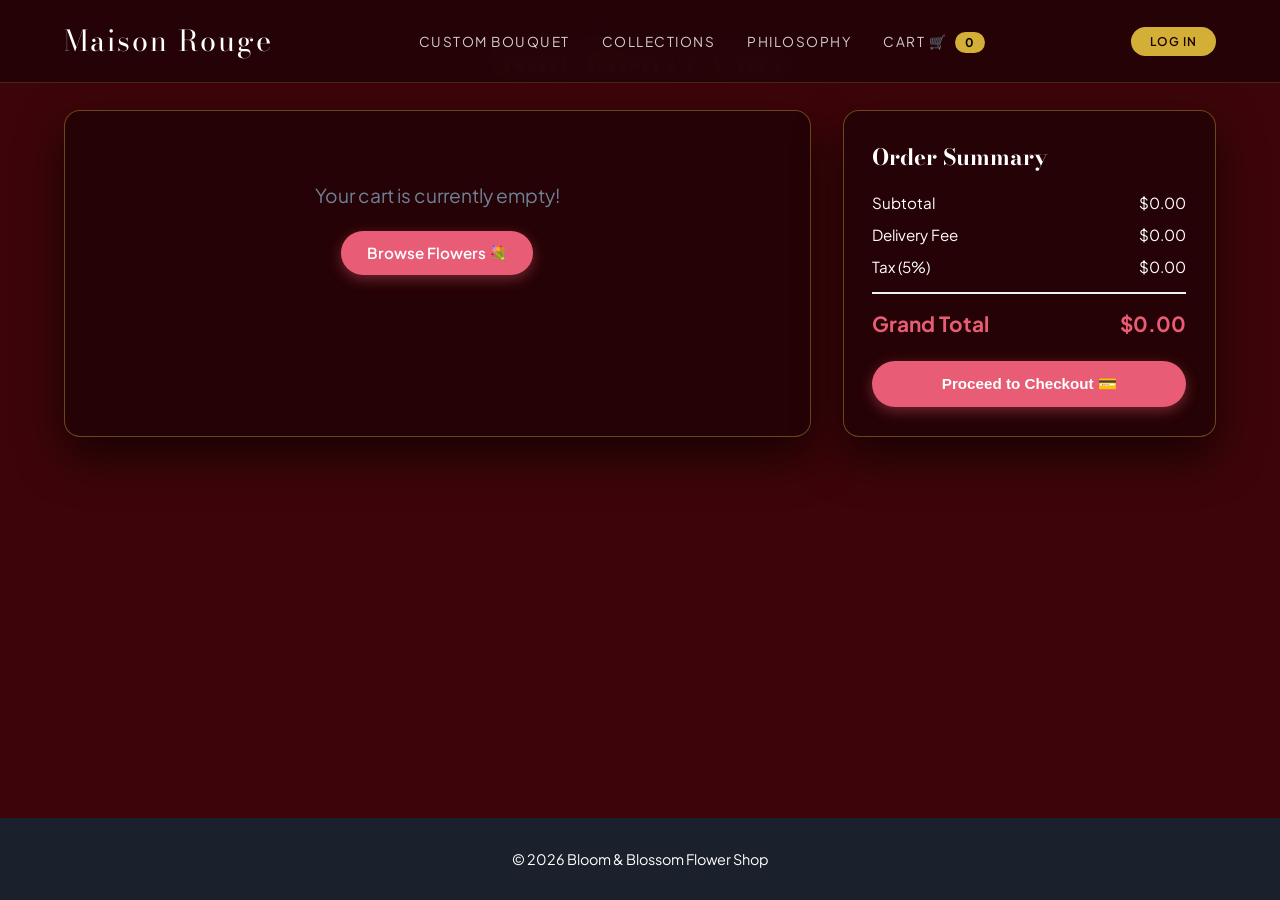
==== cart.html @ 90d303fb "First commit" ====
<!DOCTYPE html>
<html lang="en">
<head>
  <meta charset="UTF-8">
  <meta name="viewport" content="width=device-width, initial-scale=1.0">
  <title>Shopping Cart & Checkout | Bloom & Blossom</title>
  <link rel="stylesheet" href="css/style.css">
</head>
<body class="maison-theme">

  <!-- Fixed Editorial Header Nav -->
  <nav class="maison-nav">
    <a href="index.html" class="maison-logo">Maison Rouge</a>
    <ul class="maison-nav-links">
      <li><a href="index.html#custom-builder">Custom Bouquet</a></li>
      <li><a href="index.html#collections">Collections</a></li>
      <li><a href="index.html#philosophy">Philosophy</a></li>
      <li><a href="cart.html">Cart 🛒 <span class="cart-badge" style="background: var(--gold-accent); color: #000;">0</span></a></li>
    </ul>
    <div id="user-nav-slot"></div>
  </nav>

  <main class="main-container">
    <h2 style="font-size: 2.2rem; margin-bottom: 1.5rem; text-align: center;">Your Flower Cart</h2>

    <div class="cart-grid">
      <!-- Left Cart Items Table -->
      <div class="cart-table-wrapper">
        <table class="cart-table" id="cart-table">
          <thead>
            <tr>
              <th>Flower Item</th>
              <th>Price</th>
              <th>Quantity</th>
              <th>Total</th>
              <th></th>
            </tr>
          </thead>
          <tbody id="cart-items-body">
            <!-- Dynamically injected -->
          </tbody>
        </table>

        <div id="empty-cart-msg" style="display: none; text-align: center; padding: 3rem 1rem;">
          <p style="font-size: 1.2rem; color: var(--text-muted); margin-bottom: 1.5rem;">Your cart is currently empty!</p>
          <a href="index.html" class="btn btn-primary">Browse Flowers 💐</a>
        </div>
      </div>

      <!-- Right Summary Panel -->
      <div class="summary-card">
        <h3 style="font-size: 1.4rem; margin-bottom: 1.2rem;">Order Summary</h3>
        
        <div class="summary-row">
          <span>Subtotal</span>
          <span id="subtotal-val">$0.00</span>
        </div>
        <div class="summary-row">
          <span>Delivery Fee</span>
          <span id="delivery-val">$5.00</span>
        </div>
        <div class="summary-row">
          <span>Tax (5%)</span>
          <span id="tax-val">$0.00</span>
        </div>

        <div class="summary-total summary-row">
          <span>Grand Total</span>
          <span id="total-val">$0.00</span>
        </div>

        <div style="margin-top: 1.5rem;">
          <button id="checkout-btn" class="btn btn-primary" style="width: 100%; padding: 0.9rem;">
            Proceed to Checkout 💳
          </button>
        </div>
      </div>
    </div>
  </main>

  <footer>
    <p>&copy; 2026 Bloom & Blossom Flower Shop</p>
  </footer>

  <script type="module">
    import { Cart } from './js/app.js';
    import { Auth } from './js/auth.js';

    document.addEventListener('DOMContentLoaded', () => {
      Auth.updateNavUI();
      Cart.updateCartBadge();

      const body = document.getElementById('cart-items-body');
      const emptyMsg = document.getElementById('empty-cart-msg');
      const table = document.getElementById('cart-table');

      function renderCart() {
        const cart = Cart.getCart();
        
        if (cart.length === 0) {
          table.style.display = 'none';
          emptyMsg.style.display = 'block';
          updateSummary(0);
          return;
        }

        table.style.display = 'table';
        emptyMsg.style.display = 'none';

        let subtotal = 0;
        body.innerHTML = cart.map(item => {
          const itemTotal = item.price * item.quantity;
          subtotal += itemTotal;
          return `
            <tr>
              <td>
                <div style="display: flex; align-items: center; gap: 0.8rem;">
                  <img src="${item.image}" alt="${item.name}" class="cart-item-img">
                  <div>
                    <strong style="display: block;">${item.name}</strong>
                    <span style="font-size: 0.8rem; color: var(--text-muted);">${item.category.toUpperCase()}</span>
                  </div>
                </div>
              </td>
              <td>$${item.price.toFixed(2)}</td>
              <td>
                <div class="qty-control">
                  <button class="qty-btn dec-btn" data-id="${item.id}">-</button>
                  <span style="font-weight: 600; width: 20px; text-align: center;">${item.quantity}</span>
                  <button class="qty-btn inc-btn" data-id="${item.id}">+</button>
                </div>
              </td>
              <td style="font-weight: 700;">$${itemTotal.toFixed(2)}</td>
              <td>
                <button class="btn remove-btn" data-id="${item.id}" style="background: none; border: none; color: #e53e3e; cursor: pointer; font-size: 1.1rem;">🗑️</button>
              </td>
            </tr>
          `;
        }).join('');

        updateSummary(subtotal);

        // Attach event handlers
        document.querySelectorAll('.inc-btn').forEach(b => {
          b.addEventListener('click', (e) => {
            Cart.updateQuantity(parseInt(e.target.dataset.id), 1);
            renderCart();
          });
        });

        document.querySelectorAll('.dec-btn').forEach(b => {
          b.addEventListener('click', (e) => {
            Cart.updateQuantity(parseInt(e.target.dataset.id), -1);
            renderCart();
          });
        });

        document.querySelectorAll('.remove-btn').forEach(b => {
          b.addEventListener('click', (e) => {
            Cart.removeItem(parseInt(e.target.dataset.id));
            renderCart();
          });
        });
      }

      function updateSummary(subtotal) {
        const delivery = subtotal > 0 ? 5.00 : 0.00;
        const tax = subtotal * 0.05;
        const total = subtotal + delivery + tax;

        document.getElementById('subtotal-val').textContent = `$${subtotal.toFixed(2)}`;
        document.getElementById('delivery-val').textContent = `$${delivery.toFixed(2)}`;
        document.getElementById('tax-val').textContent = `$${tax.toFixed(2)}`;
        document.getElementById('total-val').textContent = `$${total.toFixed(2)}`;
      }

      renderCart();

      // Checkout handler
      document.getElementById('checkout-btn').addEventListener('click', () => {
        const cart = Cart.getCart();
        if (cart.length === 0) {
          alert("Your cart is empty!");
          return;
        }

        const user = Auth.getUser();
        if (!user) {
          if (confirm("Please log in or register before completing your order. Go to login?")) {
            window.location.href = 'login.html';
          }
          return;
        }

        // Store active order and redirect to success page
        const orderSummary = {
          orderId: "ORD-" + Math.floor(100000 + Math.random() * 900000),
          user: user,
          items: cart,
          date: new Date().toLocaleDateString(),
          total: document.getElementById('total-val').textContent
        };

        localStorage.setItem('last_order', JSON.stringify(orderSummary));
        Cart.clearCart();
        window.location.href = 'success.html';
      });
    });
  </script>
</body>
</html>
---- css/style.css ----
/* Google Fonts Import - Italiana & Playfair Display & Bodoni Moda */
@import url('https://fonts.googleapis.com/css2?family=Bodoni+Moda:ital,opsz,wght@0,6..96,400..700;1,6..96,400..700&family=Italiana&family=Plus+Jakarta+Sans:wght@300;400;500;600&display=swap');

:root {
  --primary: #e85d75;
  --primary-hover: #d0445c;
  --secondary: #4a7c59;
  --accent: #f7b2b7;
  --bg-dark-burgundy: #3d0509;
  --bg-deeper-burgundy: #280205;
  --burgundy-card: rgba(45, 4, 8, 0.75);
  --gold-accent: #d4af37;
  --text-light: #fceee8;
  --text-gold: #f3e5ab;
  --bg-gradient: linear-gradient(135deg, #fdfbfb 0%, #ebedee 100%);
  --hero-gradient: linear-gradient(135deg, #fff5f6 0%, #ffeef1 100%);
  --card-bg: rgba(255, 255, 255, 0.85);
  --glass-border: rgba(232, 93, 117, 0.15);
  --text-dark: #2d3748;
  --text-muted: #718096;
  --shadow-sm: 0 4px 6px -1px rgba(0, 0, 0, 0.05);
  --shadow-md: 0 10px 25px -5px rgba(232, 93, 117, 0.12);
  --shadow-lg: 0 20px 35px -10px rgba(0, 0, 0, 0.15);
  --radius-sm: 8px;
  --radius-md: 16px;
  --radius-lg: 24px;
  --transition: all 0.3s ease;
}

* {
  box-sizing: border-box;
  margin: 0;
  padding: 0;
}

body {
  font-family: 'Plus Jakarta Sans', sans-serif;
  background: #faf7f7;
  color: var(--text-dark);
  min-height: 100vh;
  display: flex;
  flex-direction: column;
}

h1, h2, h3, .brand-font, .editorial-heading {
  font-family: 'Bodoni Moda', 'Italiana', serif;
}

/* Behance Ticker Banner */
.maison-ticker {
  background: #180104;
  color: var(--gold-accent);
  overflow: hidden;
  white-space: nowrap;
  padding: 0.9rem 0;
  border-top: 1px solid rgba(212,175,55,0.25);
  border-bottom: 1px solid rgba(212,175,55,0.25);
  font-family: 'Bodoni Moda', serif;
  font-size: 0.9rem;
  letter-spacing: 3px;
  text-transform: uppercase;
}

.ticker-track {
  display: inline-block;
  animation: tickerSlide 25s linear infinite;
}

@keyframes tickerSlide {
  0% { transform: translateX(0); }
  100% { transform: translateX(-50%); }
}

/* Reviews & Editorial Quote Box */
.review-card {
  background: rgba(35, 3, 7, 0.85);
  border: 1px solid rgba(212, 175, 55, 0.3);
  padding: 2.2rem;
  border-radius: 8px;
  box-shadow: 0 15px 35px rgba(0,0,0,0.5);
  text-align: left;
}

/* Cart & Success Dark Theme Adaptations */
body.maison-theme .cart-table-wrapper,
body.maison-theme .summary-card,
body.maison-theme .success-card {
  background: #250205 !important;
  color: #fff !important;
  border: 1px solid rgba(212, 175, 55, 0.4) !important;
  box-shadow: 0 20px 45px rgba(0,0,0,0.6) !important;
}

body.maison-theme .cart-table th {
  color: var(--gold-accent) !important;
  border-bottom-color: rgba(212, 175, 55, 0.3) !important;
}

body.maison-theme .cart-table td {
  border-bottom-color: rgba(255, 255, 255, 0.08) !important;
}

body.maison-theme, body.maison-catalog {
  background-color: var(--bg-dark-burgundy) !important;
  color: var(--text-light) !important;
  font-family: 'Plus Jakarta Sans', sans-serif;
}

.maison-nav {
  position: fixed;
  top: 0; left: 0; width: 100%;
  z-index: 1000;
  display: flex;
  justify-content: space-between;
  align-items: center;
  padding: 1.2rem 4rem;
  background: rgba(35, 3, 7, 0.95);
  backdrop-filter: blur(15px);
  border-bottom: 1px solid rgba(212, 175, 55, 0.2);
}

.social-link {
  width: 42px;
  height: 42px;
  border-radius: 50%;
  border: 1px solid rgba(212, 175, 55, 0.4);
  background: rgba(255,255,255,0.05);
  color: var(--gold-accent);
  display: inline-flex;
  align-items: center;
  justify-content: center;
  font-size: 1.2rem;
  transition: all 0.3s ease;
  margin: 0 0.4rem;
}

.social-link:hover {
  background: var(--gold-accent);
  color: #000;
  transform: translateY(-3px);
  box-shadow: 0 5px 15px rgba(212,175,55,0.4);
}

.maison-logo {
  font-family: 'Bodoni Moda', serif;
  font-size: 1.8rem;
  letter-spacing: 2px;
  color: #ffffff;
}

.maison-nav-links {
  display: flex;
  gap: 2rem;
  list-style: none;
  font-size: 0.85rem;
  letter-spacing: 1.5px;
  text-transform: uppercase;
}

.maison-nav-links a {
  color: rgba(255, 255, 255, 0.8);
  transition: color 0.3s;
}

.maison-nav-links a:hover {
  color: var(--text-gold);
}

.maison-hero {
  min-height: 100vh;
  display: grid;
  grid-template-columns: 1fr 1fr;
  align-items: center;
  position: relative;
  padding-top: 5rem;
  background: var(--bg-dark-burgundy);
}

.maison-hero-left {
  padding: 4rem;
  z-index: 2;
}

.sub-tag {
  text-transform: uppercase;
  font-size: 0.75rem;
  letter-spacing: 3px;
  color: rgba(255, 255, 255, 0.6);
  margin-bottom: 1rem;
  display: block;
}

.maison-title {
  font-size: 4rem;
  font-weight: 400;
  line-height: 1.1;
  margin-bottom: 1.2rem;
  color: #fff;
  letter-spacing: -0.5px;
}

.maison-desc {
  font-size: 1rem;
  color: rgba(255, 255, 255, 0.7);
  max-width: 420px;
  line-height: 1.6;
  margin-bottom: 2rem;
  font-weight: 300;
}

.maison-hero-right {
  height: 100%;
  min-height: 90vh;
  background: url('../assets/images/white_ranunculus.jpg') center/cover no-repeat;
  position: relative;
}

.maison-hero-right::after {
  content: '';
  position: absolute;
  top: 0; left: 0; width: 100%; height: 100%;
  background: linear-gradient(to right, var(--bg-dark-burgundy) 0%, transparent 40%);
}

.maison-section {
  padding: 6rem 4rem;
  background: var(--bg-deeper-burgundy);
  border-top: 1px solid rgba(255, 255, 255, 0.05);
}

.philosophy-grid {
  display: grid;
  grid-template-columns: 1fr 1fr;
  gap: 4rem;
  align-items: center;
}

.philosophy-quote {
  font-family: 'Bodoni Moda', serif;
  font-size: 1.5rem;
  font-style: italic;
  line-height: 1.5;
  color: var(--text-gold);
  border-left: 2px solid var(--gold-accent);
  padding-left: 1.5rem;
}

.collections-grid {
  display: grid;
  grid-template-columns: repeat(3, 1fr);
  gap: 2.5rem;
  margin-top: 3rem;
}

.collection-card {
  position: relative;
  height: 420px;
  border-radius: 4px;
  overflow: hidden;
  border: 1px solid rgba(255, 255, 255, 0.1);
  transition: transform 0.4s ease;
}

.collection-card:hover {
  transform: translateY(-8px);
}

.collection-card img {
  width: 100%;
  height: 100%;
  object-fit: cover;
  transition: transform 0.6s ease;
}

.collection-card:hover img {
  transform: scale(1.05);
}

.collection-overlay {
  position: absolute;
  bottom: 0; left: 0; width: 100%;
  padding: 2rem 1.5rem;
  background: linear-gradient(to top, rgba(15, 1, 3, 0.95), transparent);
}

.signature-banner {
  height: 80vh;
  position: relative;
  background: url('../assets/images/signature_bouquet.jpg') center/cover no-repeat;
  display: flex;
  align-items: center;
  justify-content: center;
  text-align: center;
}

.signature-banner::before {
  content: '';
  position: absolute;
  top: 0; left: 0; width: 100%; height: 100%;
  background: rgba(40, 2, 5, 0.55);
}

.signature-content {
  position: relative;
  z-index: 2;
  background: rgba(30, 2, 5, 0.75);
  padding: 3.5rem;
  backdrop-filter: blur(10px);
  border: 1px solid rgba(255, 255, 255, 0.15);
  max-width: 550px;
}

.maison-btn {
  display: inline-block;
  padding: 0.85rem 2.2rem;
  border: 1px solid rgba(255, 255, 255, 0.7);
  background: transparent;
  color: white;
  text-transform: uppercase;
  font-size: 0.75rem;
  letter-spacing: 2px;
  border-radius: 30px;
  cursor: pointer;
  transition: all 0.3s;
}

.maison-btn:hover {
  background: white;
  color: var(--bg-dark-burgundy);
  border-color: white;
}

.maison-btn-gold {
  background: var(--gold-accent);
  color: #1a0204;
  border: none;
  font-weight: 600;
}

.maison-btn-gold:hover {
  background: #f3e5ab;
  color: #000;
}

/* Stem Selector Aesthetic Grid */
.stem-grid {
  display: grid;
  grid-template-columns: repeat(auto-fill, minmax(220px, 1fr));
  gap: 1.5rem;
  margin-top: 1.2rem;
}

.stem-card {
  background: rgba(30, 2, 5, 0.7);
  border: 1px solid rgba(212, 175, 55, 0.25);
  border-radius: 12px;
  overflow: hidden;
  transition: all 0.3s ease;
  display: flex;
  flex-direction: column;
}

.stem-card:hover, .stem-card.active-stem {
  border-color: var(--gold-accent);
  box-shadow: 0 10px 25px rgba(212, 175, 55, 0.2);
  transform: translateY(-4px);
}

.stem-img-wrapper {
  height: 160px;
  position: relative;
  overflow: hidden;
}

.stem-img-wrapper img {
  width: 100%;
  height: 100%;
  object-fit: cover;
  transition: transform 0.4s ease;
}

.stem-card:hover .stem-img-wrapper img {
  transform: scale(1.08);
}

.stem-card-body {
  padding: 1rem;
  display: flex;
  flex-direction: column;
  flex: 1;
}

.stem-title {
  font-family: 'Bodoni Moda', serif;
  font-size: 1.15rem;
  color: #fff;
  margin-bottom: 0.3rem;
}

.stem-price {
  font-size: 0.85rem;
  color: var(--gold-accent);
  margin-bottom: 0.8rem;
}

.stem-qty-picker {
  display: flex;
  align-items: center;
  justify-content: space-between;
  background: rgba(255, 255, 255, 0.08);
  border-radius: 20px;
  padding: 0.2rem 0.6rem;
  border: 1px solid rgba(255, 255, 255, 0.15);
  margin-top: auto;
}

.stem-qty-btn {
  background: none;
  border: none;
  color: var(--gold-accent);
  font-weight: bold;
  font-size: 1.1rem;
  cursor: pointer;
  width: 28px;
  height: 28px;
  display: flex;
  align-items: center;
  justify-content: center;
}

.stem-qty-num {
  font-weight: 600;
  color: #fff;
  font-size: 0.95rem;
}

/* Bouquet Live Preview Box */
.bouquet-live-preview {
  background: linear-gradient(135deg, rgba(20, 1, 3, 0.9), rgba(45, 4, 8, 0.95));
  border: 1px solid var(--gold-accent);
  border-radius: 16px;
  padding: 2.5rem;
  text-align: center;
  position: relative;
  box-shadow: 0 20px 50px rgba(0,0,0,0.6);
}

.visual-bouquet-holder {
  height: 280px;
  display: flex;
  align-items: center;
  justify-content: center;
  position: relative;
  margin: 1.5rem 0;
  border-radius: 12px;
  overflow: hidden;
  background: radial-gradient(circle, rgba(60, 5, 10, 0.6) 0%, rgba(15, 1, 3, 0.9) 100%);
  border: 1px dashed rgba(212, 175, 55, 0.3);
}


.color-badge {
  width: 16px;
  height: 16px;
  border-radius: 50%;
  display: inline-block;
  vertical-align: middle;
  margin-right: 8px;
  border: 1px solid rgba(255,255,255,0.3);
}

.maison-input option {
  background-color: #280205;
  color: #fff;
  padding: 0.8rem;
}

.maison-input:focus {
  border-color: var(--gold-accent);
  background: rgba(255, 255, 255, 0.1);
}


a {
  text-decoration: none;
  color: inherit;
}

/* Header & Navbar */
.navbar {
  position: sticky;
  top: 0;
  z-index: 100;
  background: rgba(255, 255, 255, 0.9);
  backdrop-filter: blur(12px);
  border-bottom: 1px solid var(--glass-border);
  padding: 1rem 2rem;
  display: flex;
  align-items: center;
  justify-content: space-between;
}

.logo {
  display: flex;
  align-items: center;
  gap: 0.6rem;
  font-size: 1.6rem;
  font-weight: 700;
  color: var(--primary);
}

.logo span {
  color: var(--secondary);
}

.nav-links {
  display: flex;
  align-items: center;
  gap: 1.8rem;
  list-style: none;
}

.nav-links a {
  font-weight: 500;
  transition: var(--transition);
  position: relative;
  padding: 0.4rem 0;
}

.nav-links a:hover,
.nav-links a.active {
  color: var(--primary);
}

.nav-links a.active::after {
  content: '';
  position: absolute;
  bottom: 0;
  left: 0;
  width: 100%;
  height: 2px;
  background: var(--primary);
  border-radius: 2px;
}

.cart-badge {
  background: var(--primary);
  color: white;
  font-size: 0.75rem;
  font-weight: 700;
  padding: 0.2rem 0.6rem;
  border-radius: 12px;
  margin-left: 0.3rem;
}

/* User Pill */
.user-info {
  display: flex;
  align-items: center;
  gap: 0.8rem;
  background: #fff0f3;
  padding: 0.4rem 0.9rem;
  border-radius: 20px;
  font-size: 0.9rem;
  border: 1px solid var(--glass-border);
}

/* Buttons */
.btn {
  display: inline-flex;
  align-items: center;
  justify-content: center;
  gap: 0.5rem;
  padding: 0.75rem 1.6rem;
  font-size: 0.95rem;
  font-weight: 600;
  border-radius: 30px;
  border: none;
  cursor: pointer;
  transition: var(--transition);
  outline: none;
}

.btn-primary {
  background: var(--primary);
  color: white;
  box-shadow: 0 4px 14px rgba(232, 93, 117, 0.4);
}

.btn-primary:hover {
  background: var(--primary-hover);
  transform: translateY(-2px);
  box-shadow: 0 6px 20px rgba(232, 93, 117, 0.5);
}

.btn-outline {
  background: transparent;
  border: 2px solid var(--primary);
  color: var(--primary);
}

.btn-outline:hover {
  background: var(--primary);
  color: white;
}

.btn-secondary {
  background: var(--secondary);
  color: white;
}

.btn-secondary:hover {
  background: #3c6548;
}

/* Main Container */
.main-container {
  flex: 1;
  max-width: 1200px;
  width: 100%;
  margin: 0 auto;
  padding: 2rem 1.5rem;
}

/* Hero Section */
.hero {
  background: var(--hero-gradient);
  border-radius: var(--radius-lg);
  padding: 3.5rem 2.5rem;
  margin-bottom: 2.5rem;
  display: flex;
  align-items: center;
  justify-content: space-between;
  border: 1px solid var(--glass-border);
  box-shadow: var(--shadow-md);
  position: relative;
  overflow: hidden;
}

.hero-text {
  max-width: 550px;
  z-index: 2;
}

.hero-text h1 {
  font-size: 3rem;
  line-height: 1.15;
  color: #1a202c;
  margin-bottom: 1rem;
}

.hero-text p {
  font-size: 1.1rem;
  color: var(--text-muted);
  margin-bottom: 1.8rem;
}

/* Controls / Search Bar */
.controls-bar {
  display: flex;
  flex-wrap: wrap;
  align-items: center;
  justify-content: space-between;
  gap: 1rem;
  margin-bottom: 2rem;
  background: white;
  padding: 1.2rem;
  border-radius: var(--radius-md);
  box-shadow: var(--shadow-sm);
  border: 1px solid var(--glass-border);
}

.search-box {
  display: flex;
  align-items: center;
  background: #f8fafc;
  border: 1px solid #e2e8f0;
  padding: 0.6rem 1rem;
  border-radius: 25px;
  width: 280px;
}

.search-box input {
  border: none;
  background: transparent;
  outline: none;
  width: 100%;
  margin-left: 0.5rem;
  font-size: 0.95rem;
}

.category-tags {
  display: flex;
  gap: 0.5rem;
  flex-wrap: wrap;
}

.tag-btn {
  padding: 0.5rem 1.2rem;
  border-radius: 20px;
  border: 1px solid #e2e8f0;
  background: #f8fafc;
  color: var(--text-dark);
  font-size: 0.9rem;
  font-weight: 500;
  cursor: pointer;
  transition: var(--transition);
}

.tag-btn.active, .tag-btn:hover {
  background: var(--primary);
  color: white;
  border-color: var(--primary);
}

/* Catalog Grid */
.flower-grid {
  display: grid;
  grid-template-columns: repeat(auto-fill, minmax(280px, 1fr));
  gap: 2rem;
}

.flower-card {
  background: white;
  border-radius: var(--radius-md);
  overflow: hidden;
  box-shadow: var(--shadow-sm);
  border: 1px solid rgba(0,0,0,0.05);
  transition: var(--transition);
  display: flex;
  flex-direction: column;
}

.flower-card:hover {
  transform: translateY(-6px);
  box-shadow: var(--shadow-md);
}

.card-img-wrapper {
  position: relative;
  height: 230px;
  overflow: hidden;
}

.card-img-wrapper img {
  width: 100%;
  height: 100%;
  object-fit: cover;
  transition: transform 0.5s ease;
}

.flower-card:hover .card-img-wrapper img {
  transform: scale(1.08);
}

.badge-tag {
  position: absolute;
  top: 12px;
  right: 12px;
  background: rgba(255, 255, 255, 0.9);
  padding: 0.3rem 0.7rem;
  border-radius: 12px;
  font-size: 0.75rem;
  font-weight: 700;
  color: var(--primary);
  backdrop-filter: blur(4px);
}

.card-body {
  padding: 1.2rem;
  display: flex;
  flex-direction: column;
  flex: 1;
}

.card-title {
  font-size: 1.3rem;
  margin-bottom: 0.4rem;
}

.card-desc {
  color: var(--text-muted);
  font-size: 0.88rem;
  margin-bottom: 1.2rem;
  line-height: 1.4;
  flex: 1;
}

.card-footer {
  display: flex;
  align-items: center;
  justify-content: space-between;
  margin-top: auto;
  border-top: 1px solid #edf2f7;
  padding-top: 0.8rem;
}

.price {
  font-size: 1.25rem;
  font-weight: 700;
  color: var(--primary);
}

/* Forms (Auth & Checkout) */
.auth-container, .cart-container {
  max-width: 900px;
  margin: 2rem auto;
}

.auth-card {
  max-width: 450px;
  margin: 0 auto;
  background: white;
  padding: 2.5rem;
  border-radius: var(--radius-lg);
  box-shadow: var(--shadow-md);
  border: 1px solid var(--glass-border);
}

.form-group {
  margin-bottom: 1.2rem;
}

.form-group label {
  display: block;
  font-weight: 600;
  font-size: 0.9rem;
  margin-bottom: 0.4rem;
  color: var(--text-dark);
}

.form-control {
  width: 100%;
  padding: 0.8rem 1rem;
  border-radius: 10px;
  border: 1px solid #cbd5e0;
  font-size: 0.95rem;
  outline: none;
  transition: var(--transition);
}

.form-control:focus {
  border-color: var(--primary);
  box-shadow: 0 0 0 3px rgba(232, 93, 117, 0.15);
}

/* Cart Table & Layout */
.cart-grid {
  display: grid;
  grid-template-columns: 2fr 1fr;
  gap: 2rem;
}

@media (max-width: 768px) {
  .cart-grid {
    grid-template-columns: 1fr;
  }
}

.cart-table-wrapper {
  background: white;
  border-radius: var(--radius-md);
  padding: 1.5rem;
  box-shadow: var(--shadow-sm);
}

.cart-table {
  width: 100%;
  border-collapse: collapse;
}

.cart-table th {
  text-align: left;
  padding: 0.8rem;
  border-bottom: 2px solid #edf2f7;
  color: var(--text-muted);
  font-size: 0.85rem;
  text-transform: uppercase;
}

.cart-table td {
  padding: 1.2rem 0.8rem;
  border-bottom: 1px solid #edf2f7;
  vertical-align: middle;
}

.cart-item-img {
  width: 60px;
  height: 60px;
  border-radius: 8px;
  object-fit: cover;
}

.qty-control {
  display: flex;
  align-items: center;
  gap: 0.5rem;
}

.qty-btn {
  width: 28px;
  height: 28px;
  border-radius: 50%;
  border: 1px solid #cbd5e0;
  background: white;
  cursor: pointer;
  font-weight: 700;
}

.summary-card {
  background: white;
  border-radius: var(--radius-md);
  padding: 1.8rem;
  box-shadow: var(--shadow-sm);
  border: 1px solid var(--glass-border);
}

.summary-row {
  display: flex;
  justify-content: space-between;
  margin-bottom: 0.8rem;
  font-size: 0.95rem;
}

.summary-total {
  font-size: 1.3rem;
  font-weight: 700;
  color: var(--primary);
  border-top: 2px solid #edf2f7;
  padding-top: 1rem;
  margin-top: 1rem;
}

/* Success Card */
.success-card {
  max-width: 600px;
  margin: 3rem auto;
  text-align: center;
  background: white;
  padding: 3rem 2rem;
  border-radius: var(--radius-lg);
  box-shadow: var(--shadow-md);
  border: 2px solid #c6f6d5;
}

.success-icon {
  width: 80px;
  height: 80px;
  background: #e6fffa;
  color: #38a169;
  font-size: 2.5rem;
  border-radius: 50%;
  display: flex;
  align-items: center;
  justify-content: center;
  margin: 0 auto 1.5rem auto;
}

/* Footer */
footer {
  background: #1a202c;
  color: white;
  text-align: center;
  padding: 2rem 1rem;
  margin-top: auto;
  font-size: 0.9rem;
}

footer a {
  color: var(--accent);
}

/* Modal */
.modal-backdrop {
  position: fixed;
  top: 0; left: 0; width: 100%; height: 100%;
  background: rgba(0,0,0,0.5);
  display: none;
  align-items: center;
  justify-content: center;
  z-index: 1000;
  backdrop-filter: blur(4px);
}

.modal-content {
  background: white;
  border-radius: var(--radius-md);
  padding: 2rem;
  max-width: 500px;
  width: 90%;
  position: relative;
}
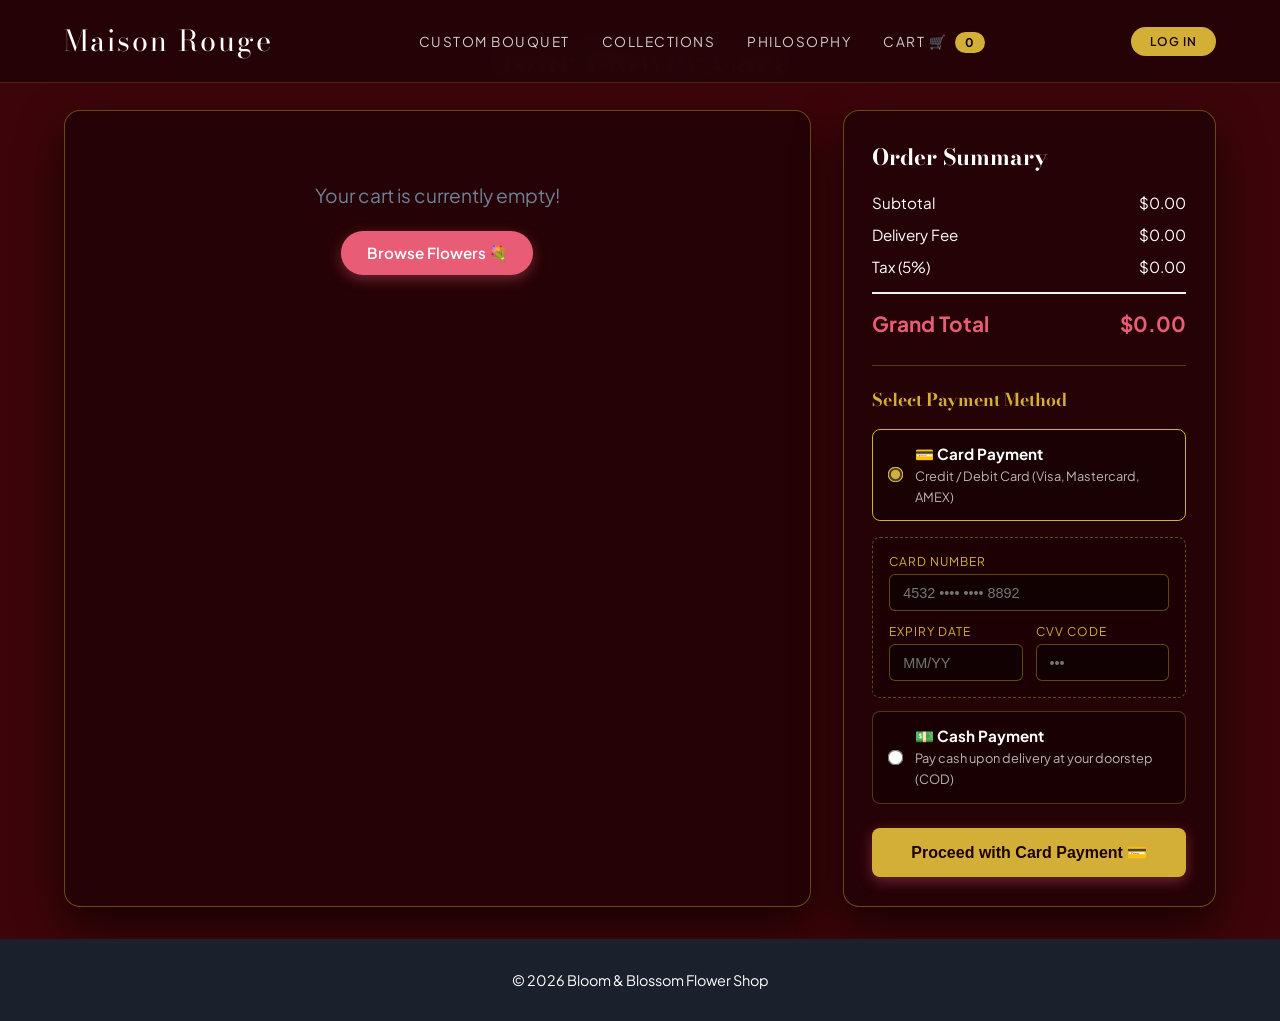
==== commit e7546977: "adding paymnet methods" ====
--- a/cart.html
+++ b/cart.html
@@ -69,9 +69,52 @@
           <span id="total-val">$0.00</span>
         </div>
 
+        <!-- Payment Method Selection -->
+        <div class="payment-method-section" style="margin-top: 1.8rem; padding-top: 1.2rem; border-top: 1px solid rgba(212, 175, 55, 0.3);">
+          <h4 style="font-size: 1.1rem; color: var(--gold-accent); margin-bottom: 1rem; font-family: 'Bodoni Moda', serif;">Select Payment Method</h4>
+          
+          <div style="display: flex; flex-direction: column; gap: 0.8rem;">
+            <!-- Card Option -->
+            <label class="payment-option-label" style="display: flex; align-items: center; gap: 0.8rem; padding: 0.9rem 1rem; background: rgba(0,0,0,0.3); border: 1px solid var(--gold-accent); border-radius: 8px; cursor: pointer; transition: all 0.2s ease;">
+              <input type="radio" name="payment-method" id="pay-card-radio" value="card" checked style="accent-color: var(--gold-accent); transform: scale(1.2);">
+              <div>
+                <strong style="display: block; font-size: 0.95rem; color: #fff;">💳 Card Payment</strong>
+                <span style="font-size: 0.8rem; color: rgba(255,255,255,0.7);">Credit / Debit Card (Visa, Mastercard, AMEX)</span>
+              </div>
+            </label>
+
+            <!-- Card Details Fields Box -->
+            <div id="card-fields" style="display: block; background: rgba(28, 1, 4, 0.9); padding: 1rem; border-radius: 8px; border: 1px dashed rgba(212,175,55,0.4); margin-top: 0.2rem;">
+              <div style="margin-bottom: 0.8rem;">
+                <label style="display: block; font-size: 0.75rem; color: var(--gold-accent); margin-bottom: 0.3rem; letter-spacing: 1px;">CARD NUMBER</label>
+                <input type="text" id="card-number" placeholder="4532 •••• •••• 8892" maxlength="19" style="width: 100%; padding: 0.6rem 0.8rem; background: #120103; border: 1px solid rgba(212, 175, 55, 0.4); color: #fff; border-radius: 6px; font-size: 0.9rem; outline: none;">
+              </div>
+              <div style="display: grid; grid-template-columns: 1fr 1fr; gap: 0.8rem;">
+                <div>
+                  <label style="display: block; font-size: 0.75rem; color: var(--gold-accent); margin-bottom: 0.3rem; letter-spacing: 1px;">EXPIRY DATE</label>
+                  <input type="text" id="card-expiry" placeholder="MM/YY" maxlength="5" style="width: 100%; padding: 0.6rem 0.8rem; background: #120103; border: 1px solid rgba(212, 175, 55, 0.4); color: #fff; border-radius: 6px; font-size: 0.9rem; outline: none;">
+                </div>
+                <div>
+                  <label style="display: block; font-size: 0.75rem; color: var(--gold-accent); margin-bottom: 0.3rem; letter-spacing: 1px;">CVV CODE</label>
+                  <input type="password" id="card-cvv" placeholder="•••" maxlength="4" style="width: 100%; padding: 0.6rem 0.8rem; background: #120103; border: 1px solid rgba(212, 175, 55, 0.4); color: #fff; border-radius: 6px; font-size: 0.9rem; outline: none;">
+                </div>
+              </div>
+            </div>
+
+            <!-- Cash Option -->
+            <label class="payment-option-label" style="display: flex; align-items: center; gap: 0.8rem; padding: 0.9rem 1rem; background: rgba(0,0,0,0.3); border: 1px solid rgba(212, 175, 55, 0.3); border-radius: 8px; cursor: pointer; transition: all 0.2s ease;">
+              <input type="radio" name="payment-method" id="pay-cash-radio" value="cash" style="accent-color: var(--gold-accent); transform: scale(1.2);">
+              <div>
+                <strong style="display: block; font-size: 0.95rem; color: #fff;">💵 Cash Payment</strong>
+                <span style="font-size: 0.8rem; color: rgba(255,255,255,0.7);">Pay cash upon delivery at your doorstep (COD)</span>
+              </div>
+            </label>
+          </div>
+        </div>
+
         <div style="margin-top: 1.5rem;">
-          <button id="checkout-btn" class="btn btn-primary" style="width: 100%; padding: 0.9rem;">
-            Proceed to Checkout 💳
+          <button id="checkout-btn" class="btn btn-primary" style="width: 100%; padding: 0.95rem; font-size: 1rem; font-weight: 600; background: var(--gold-accent); color: #1a0104; border: none; border-radius: 8px; cursor: pointer; transition: all 0.3s ease;">
+            Proceed with Card Payment 💳
           </button>
         </div>
       </div>
@@ -176,6 +219,32 @@
 
       renderCart();
 
+      // Payment option toggle logic
+      const cardRadio = document.getElementById('pay-card-radio');
+      const cashRadio = document.getElementById('pay-cash-radio');
+      const cardFields = document.getElementById('card-fields');
+      const checkoutBtn = document.getElementById('checkout-btn');
+      const optionLabels = document.querySelectorAll('.payment-option-label');
+
+      function updatePaymentMethodUI() {
+        if (cardRadio && cardRadio.checked) {
+          cardFields.style.display = 'block';
+          checkoutBtn.innerHTML = 'Proceed with Card Payment 💳';
+          if(optionLabels[0]) optionLabels[0].style.borderColor = 'var(--gold-accent)';
+          if(optionLabels[1]) optionLabels[1].style.borderColor = 'rgba(212, 175, 55, 0.3)';
+        } else if (cashRadio) {
+          cardFields.style.display = 'none';
+          checkoutBtn.innerHTML = 'Place Order with Cash 💵';
+          if(optionLabels[0]) optionLabels[0].style.borderColor = 'rgba(212, 175, 55, 0.3)';
+          if(optionLabels[1]) optionLabels[1].style.borderColor = 'var(--gold-accent)';
+        }
+      }
+
+      if (cardRadio && cashRadio) {
+        cardRadio.addEventListener('change', updatePaymentMethodUI);
+        cashRadio.addEventListener('change', updatePaymentMethodUI);
+      }
+
       // Checkout handler
       document.getElementById('checkout-btn').addEventListener('click', () => {
         const cart = Cart.getCart();
@@ -192,13 +261,32 @@
           return;
         }
 
+        const isCard = cardRadio ? cardRadio.checked : true;
+        let paymentTypeLabel = "Card Payment 💳";
+        let cardMaskedDetails = "";
+
+        if (isCard) {
+          const cardNumInput = document.getElementById('card-number');
+          const cardNum = cardNumInput ? cardNumInput.value.trim() : "";
+
+          const last4 = cardNum.length >= 4 ? cardNum.slice(-4) : "8892";
+          paymentTypeLabel = "Credit / Debit Card 💳";
+          cardMaskedDetails = `Visa / Mastercard (•••• ${last4})`;
+        } else {
+          paymentTypeLabel = "Cash Payment 💵";
+          cardMaskedDetails = "Cash on Delivery (Pay upon doorstep arrival)";
+        }
+
         // Store active order and redirect to success page
         const orderSummary = {
           orderId: "ORD-" + Math.floor(100000 + Math.random() * 900000),
           user: user,
           items: cart,
           date: new Date().toLocaleDateString(),
-          total: document.getElementById('total-val').textContent
+          total: document.getElementById('total-val').textContent,
+          paymentMethod: paymentTypeLabel,
+          paymentDetails: cardMaskedDetails,
+          isCash: !isCard
         };
 
         localStorage.setItem('last_order', JSON.stringify(orderSummary));
--- a/css/style.css
+++ b/css/style.css
@@ -120,25 +120,34 @@
 }
 
 .social-link {
-  width: 42px;
-  height: 42px;
+  width: 48px;
+  height: 48px;
   border-radius: 50%;
   border: 1px solid rgba(212, 175, 55, 0.4);
-  background: rgba(255,255,255,0.05);
+  background: rgba(30, 2, 5, 0.8);
   color: var(--gold-accent);
   display: inline-flex;
   align-items: center;
   justify-content: center;
-  font-size: 1.2rem;
-  transition: all 0.3s ease;
-  margin: 0 0.4rem;
+  font-size: 1.25rem;
+  transition: all 0.35s cubic-bezier(0.175, 0.885, 0.32, 1.275);
+  box-shadow: 0 4px 15px rgba(0, 0, 0, 0.4);
+}
+
+.social-link i {
+  transition: transform 0.3s ease;
 }
 
 .social-link:hover {
   background: var(--gold-accent);
-  color: #000;
-  transform: translateY(-3px);
-  box-shadow: 0 5px 15px rgba(212,175,55,0.4);
+  color: #1a0104;
+  border-color: var(--gold-accent);
+  transform: translateY(-5px);
+  box-shadow: 0 8px 25px rgba(212, 175, 55, 0.5);
+}
+
+.social-link:hover i {
+  transform: scale(1.15);
 }
 
 .maison-logo {
@@ -445,8 +454,9 @@
   box-shadow: 0 20px 50px rgba(0,0,0,0.6);
 }
 
+/* Dynamic Custom Bouquet Composition Layering & Bounce Animation */
 .visual-bouquet-holder {
-  height: 280px;
+  height: 340px;
   display: flex;
   align-items: center;
   justify-content: center;
@@ -454,8 +464,157 @@
   margin: 1.5rem 0;
   border-radius: 12px;
   overflow: hidden;
-  background: radial-gradient(circle, rgba(60, 5, 10, 0.6) 0%, rgba(15, 1, 3, 0.9) 100%);
-  border: 1px dashed rgba(212, 175, 55, 0.3);
+  background: radial-gradient(circle, rgba(60, 5, 10, 0.8) 0%, rgba(15, 1, 3, 0.98) 100%);
+  border: 1px dashed rgba(212, 175, 55, 0.4);
+}
+
+.bouquet-bounce-active {
+  animation: bouquetBounce 0.6s cubic-bezier(0.175, 0.885, 0.32, 1.275);
+}
+
+@keyframes bouquetBounce {
+  0% {
+    transform: scale(0.85);
+    opacity: 0.7;
+  }
+  50% {
+    transform: scale(1.08);
+    opacity: 1;
+  }
+  70% {
+    transform: scale(0.97);
+  }
+  100% {
+    transform: scale(1);
+    opacity: 1;
+  }
+}
+
+.custom-bouquet-stage {
+  position: absolute;
+  top: 0;
+  left: 0;
+  width: 100%;
+  height: 100%;
+  display: flex;
+  flex-direction: column;
+  align-items: center;
+  justify-content: center;
+  overflow: hidden;
+  background: radial-gradient(circle, rgba(65, 6, 12, 0.9) 0%, rgba(18, 1, 3, 1) 100%);
+  z-index: 5;
+}
+
+.stage-wrapper {
+  position: absolute;
+  bottom: 0px;
+  width: 260px;
+  height: 230px;
+  z-index: 3;
+  pointer-events: none;
+  transition: all 0.4s ease;
+  filter: drop-shadow(0 20px 30px rgba(0,0,0,0.9));
+}
+
+.stage-wrapper svg {
+  width: 100%;
+  height: 100%;
+}
+
+.stage-stems-container {
+  position: absolute;
+  top: 10px;
+  width: 100%;
+  height: 250px;
+  z-index: 2;
+  display: flex;
+  justify-content: center;
+  align-items: center;
+}
+
+.stem-flower-item {
+  position: absolute;
+  width: 72px;
+  height: 72px;
+  border-radius: 50%;
+  border: 2px solid var(--gold-accent);
+  object-fit: cover;
+  box-shadow: 0 10px 25px rgba(0,0,0,0.85);
+  animation: popStem 0.5s cubic-bezier(0.175, 0.885, 0.32, 1.275);
+  transition: all 0.35s ease;
+}
+
+.stem-flower-item:hover {
+  transform: scale(1.35) !important;
+  z-index: 25 !important;
+  box-shadow: 0 0 25px var(--gold-accent);
+}
+
+/* Greenery Foliage Fillers */
+.bouquet-leaf {
+  position: absolute;
+  width: 40px;
+  height: 65px;
+  background: linear-gradient(135deg, #1b4332, #2d6a4f);
+  border-radius: 0% 100% 10% 100%;
+  border: 1px solid rgba(212,175,55,0.4);
+  box-shadow: 0 5px 15px rgba(0,0,0,0.6);
+  z-index: 1;
+  opacity: 0.9;
+}
+
+.stage-ribbon-knot {
+  position: absolute;
+  bottom: 45px;
+  z-index: 5;
+  font-size: 2.4rem;
+  filter: drop-shadow(0 8px 16px rgba(0,0,0,0.95));
+  animation: popRibbon 0.5s ease;
+  background: radial-gradient(circle, rgba(37,2,5,0.9), rgba(0,0,0,0.95));
+  border: 1px solid var(--gold-accent);
+  border-radius: 50%;
+  width: 55px;
+  height: 55px;
+  display: flex;
+  align-items: center;
+  justify-content: center;
+}
+
+.stage-stem-handles {
+  position: absolute;
+  bottom: 0px;
+  width: 35px;
+  height: 55px;
+  z-index: 1;
+  background: repeating-linear-gradient(90deg, #1b4332, #1b4332 5px, #081c15 5px, #081c15 10px);
+  border-radius: 4px;
+  box-shadow: inset 0 0 10px #000, 0 8px 15px rgba(0,0,0,0.8);
+  border: 1px solid rgba(212,175,55,0.3);
+}
+
+.bouquet-badge-count {
+  position: absolute;
+  top: 12px;
+  left: 12px;
+  z-index: 10;
+  background: rgba(37, 2, 5, 0.95);
+  color: var(--gold-accent);
+  border: 1px solid var(--gold-accent);
+  padding: 0.35rem 0.85rem;
+  border-radius: 20px;
+  font-size: 0.75rem;
+  font-weight: bold;
+  letter-spacing: 1px;
+}
+
+@keyframes popStem {
+  0% { transform: scale(0) translateY(35px); opacity: 0; }
+  100% { opacity: 1; }
+}
+
+@keyframes popRibbon {
+  0% { transform: scale(0.5); opacity: 0; }
+  100% { transform: scale(1); opacity: 1; }
 }
 
 
